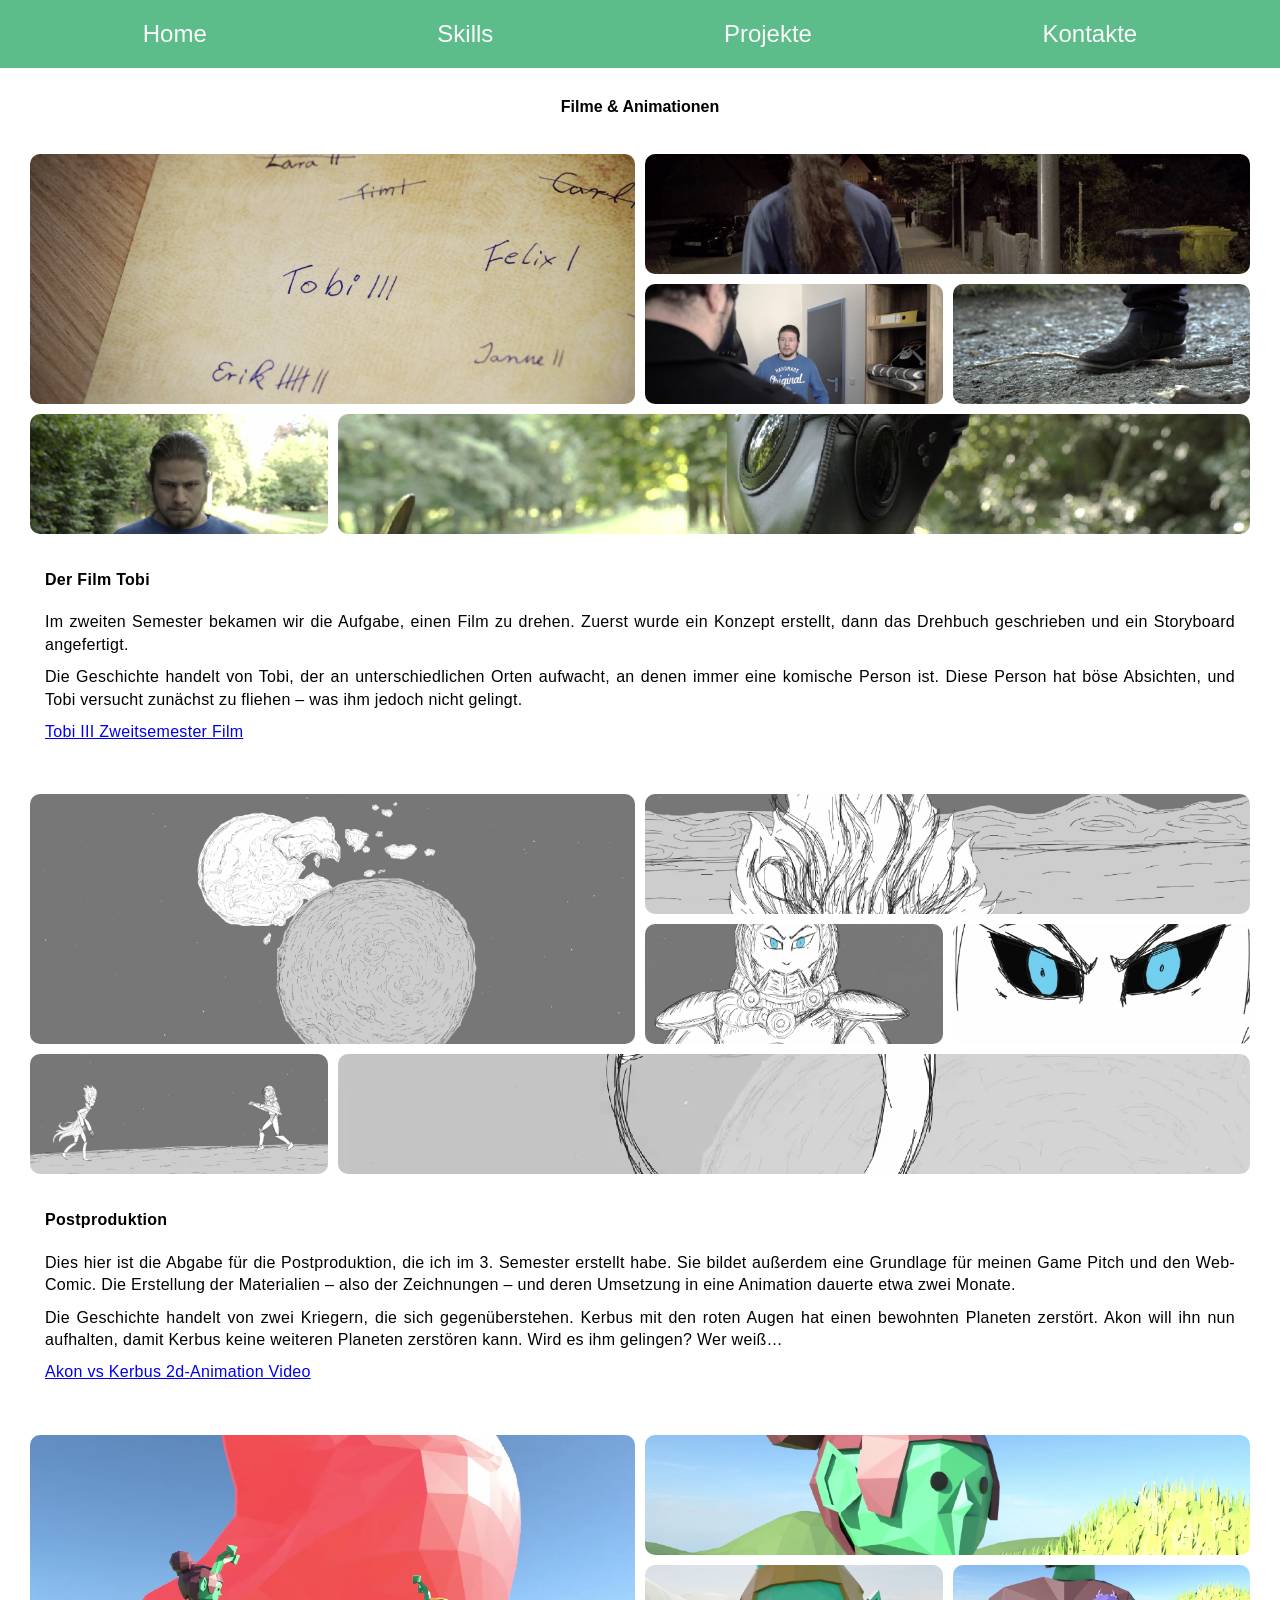
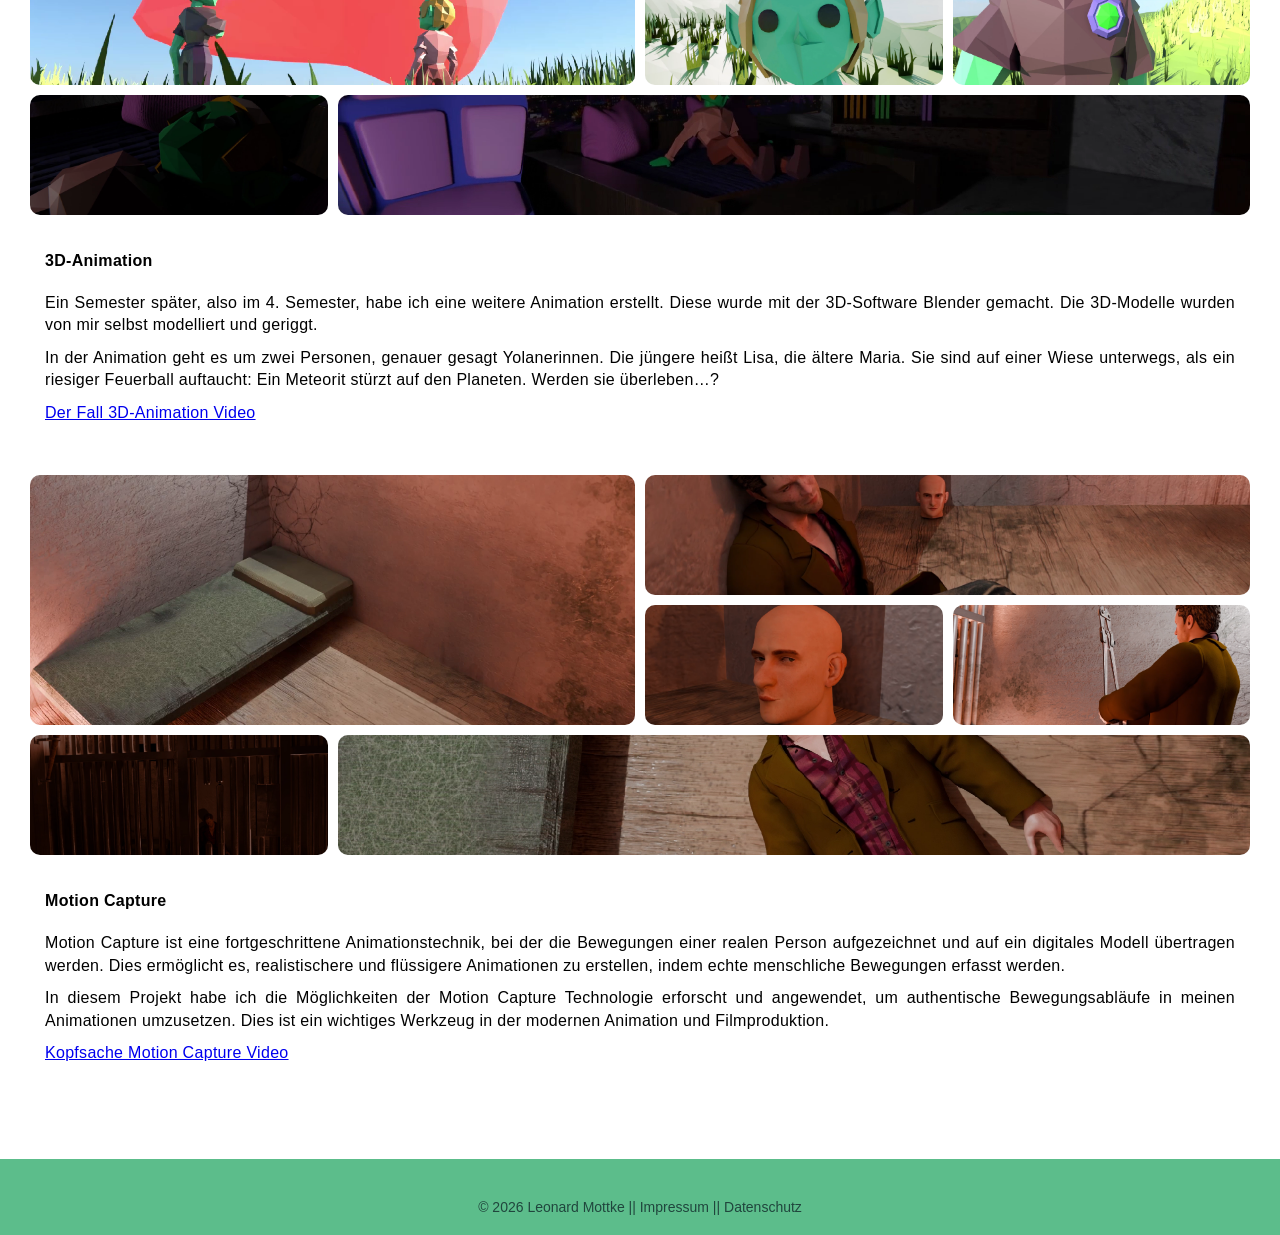
==== sites/Filme.html @ 7826efa8 "Portfolio1" ====
<!doctype html>
<html lang="en">
  <head>
    <!-- Metadaten: Zeichensatz und Viewport-Einstellungen -->
    <meta charset="UTF-8" />
    <meta name="viewport" content="width=device-width, initial-scale=1.0" />
    <!-- Einbinden von CSS-Dateien für das Design -->
    <link rel="stylesheet" href="../assets/css/reset.css" />
    <link rel="stylesheet" href="../assets/css/style.css" />
    <title>Filme</title>
  </head>
  <body>
    <!-- Wrapper für den gesamten Inhalt -->
    <div class="wrapper">
      <!-- Header-Bereich -->
      <header>
        <!-- Hamburger-Menü, das beim Klicken die Navigation umschaltet -->
        <div id="hamburger" onclick="toggleNav(this)">
          <div class="hamburger-inner"></div>
        </div>
        <!-- Hauptnavigation -->
        <nav id="pg-nav">
          <ul>
            <!-- Dropdown-Menü für Home mit Studium -->
            <li class="dropdown">
              <a href="../index.html">Home</a>
              <ul class="sub-list">
                <li><a href="./TabLinks.html">Studium</a></li>
              </ul>
            </li>
            <li><a href="./Skills.html">Skills</a></li>
            <!-- Dropdown-Menü für Projekte -->
            <li class="dropdown">
              <a href="./Projekte.html">Projekte</a>
              <ul class="sub-list">
                <li><a href="./Games.html">Games</a></li>
                <li><a href="./Filme.html">Filme</a></li>
              </ul>
            </li>
            <li><a href="./kontakte.html">Kontakte</a></li>
          </ul>
        </nav>
      </header>

      <!-- Hauptinhalt -->
      <main>
        <!-- Titel der Seite -->
        <h1>Filme & Animationen</h1>
        <br />

        <!-- Film 1: Der Film Tobi -->
        <article class="film-project">
          <div class="collage-container">
            <img src="../images/Tobi1.png" alt="" />
            <img src="../images/Tobi2.png" alt="" />
            <img src="../images/Tobi3.png" alt="" />
            <img src="../images/Tobi4.png" alt="" />
            <img src="../images/Tobi5.png" alt="" />
            <img src="../images/VideoTHm.png" alt="" />
          </div>

          <div class="text">
            <h2>Der Film Tobi</h2>
            <!-- Textinhalt über den Film -->
            <p>
              Im zweiten Semester bekamen wir die Aufgabe, einen Film zu drehen.
              Zuerst wurde ein Konzept erstellt, dann das Drehbuch geschrieben
              und ein Storyboard angefertigt.
            </p>
            <p>
              Die Geschichte handelt von Tobi, der an unterschiedlichen Orten
              aufwacht, an denen immer eine komische Person ist. Diese Person
              hat böse Absichten, und Tobi versucht zunächst zu fliehen – was
              ihm jedoch nicht gelingt.
            </p>
            <a href="https://youtu.be/WOw7qKANutU" class="project-link">
              Tobi III Zweitsemester Film
            </a>
          </div>
          <br />
          <br />

          <!-- Animationen Sektion -->
          <div class="collage-container">
            <img src="../images/AkonVSKerbus_1.png" alt="" />
            <img src="../images/AkomVSKerbus_2.png" alt="" />
            <img src="../images/AkonVsKerbus_3.png" alt="" />
            <img src="../images/AkonVSKerbus_4.png" alt="" />
            <img src="../images/AkonVSKerbus_5.png" alt="" />
            <img src="../images/AkonVSKerbus_6.png" alt="" />
          </div>
          <div class="text">
            <h2>Postproduktion</h2>
            <!-- Textinhalt über die Animation -->
            <p>
              Dies hier ist die Abgabe für die Postproduktion, die ich im 3.
              Semester erstellt habe. Sie bildet außerdem eine Grundlage für
              meinen Game Pitch und den Web-Comic. Die Erstellung der
              Materialien – also der Zeichnungen – und deren Umsetzung in eine
              Animation dauerte etwa zwei Monate.
            </p>
            <p>
              Die Geschichte handelt von zwei Kriegern, die sich
              gegenüberstehen. Kerbus mit den roten Augen hat einen bewohnten
              Planeten zerstört. Akon will ihn nun aufhalten, damit Kerbus keine
              weiteren Planeten zerstören kann. Wird es ihm gelingen? Wer weiß…
            </p>
            <a
              href="https://www.youtube.com/watch?v=P4ojZdTOc00"
              class="project-link"
            >
              Akon vs Kerbus 2d-Animation Video
            </a>
          </div>
          <br />
          <br />
          <!-- Container für die zweite Animation -->
          <div class="collage-container">
            <img src="../images/3dAnimatonth.png" alt="" />
            <img src="../images/3dAnimatin2.png" alt="" />
            <img src="../images/3dAnimation3.png" alt="" />
            <img src="../images/3dAnimation4.png" alt="" />
            <img src="../images/3dAnimation5.png" alt="" />
            <img src="../images/3dAnimation6.png" alt="" />
          </div>

          <div class="text">
            <h2>3D-Animation</h2>
            <!-- Textinhalt über die 3D-Animation -->
            <p>
              Ein Semester später, also im 4. Semester, habe ich eine weitere
              Animation erstellt. Diese wurde mit der 3D-Software Blender
              gemacht. Die 3D-Modelle wurden von mir selbst modelliert und
              geriggt.
            </p>
            <p>
              In der Animation geht es um zwei Personen, genauer gesagt
              Yolanerinnen. Die jüngere heißt Lisa, die ältere Maria. Sie sind
              auf einer Wiese unterwegs, als ein riesiger Feuerball auftaucht:
              Ein Meteorit stürzt auf den Planeten. Werden sie überleben…?
            </p>
            <a
              href="https://www.youtube.com/watch?v=d5OhrufnfT4"
              class="project-link"
            >
              Der Fall 3D-Animation Video
            </a>
          </div>

          <br />
          <br />

          <!-- Container für Motion Capture Video -->
          <div class="collage-container">
            <img src="../images/Kopfsache1.png" alt="" />
            <img src="../images/Kopfsache2.png" alt="" />
            <img src="../images/Kopfsache3.png" alt="" />
            <img src="../images/Kopfsache4.png" alt="" />
            <img src="../images/Kopfsache5.png" alt="" />
            <img src="../images/Kopfsache6.png" alt="" />
          </div>
          <div class="text">
            <h2>Motion Capture</h2>
            <!-- Textinhalt über Motion Capture -->
            <p>
              Motion Capture ist eine fortgeschrittene Animationstechnik, bei
              der die Bewegungen einer realen Person aufgezeichnet und auf ein
              digitales Modell übertragen werden. Dies ermöglicht es,
              realistischere und flüssigere Animationen zu erstellen, indem
              echte menschliche Bewegungen erfasst werden.
            </p>
            <p>
              In diesem Projekt habe ich die Möglichkeiten der Motion Capture
              Technologie erforscht und angewendet, um authentische
              Bewegungsabläufe in meinen Animationen umzusetzen. Dies ist ein
              wichtiges Werkzeug in der modernen Animation und Filmproduktion.
            </p>
            <a href="https://youtu.be/Qy6x_Pc7DpA" class="project-link">
              Kopfsache Motion Capture Video
            </a>
          </div>
        </article>
      </main>

      <!-- Footer-Bereich mit Impressum und Datenschutz -->
      <footer>
        <nav class="Impressum">
          <a>
            &copy; 2026
            <a href="impressum.html">Leonard Mottke || Impressum </a>
            <a href="Datenschutz.html">|| Datenschutz</a>
            <!-- Link zum Impressum -->
          </a>
        </nav>
      </footer>
    </div>
    <!-- Ende des Wrappers -->

    <!-- Lädt die JavaScript-Dateien am Ende, um die Ladezeiten zu verbessern -->
    <script src="../assets/js/script.js"></script>
  </body>
</html>
---- assets/css/style.css ----
/* Schriftart */
body {
  font-family: Arial, Helvetica, sans-serif;
}

/* Seitenstile */
.wrapper > main,
#pg-nav {
  /* Setzt die Breite auf 1200px und zentriert den Inhalt */
  width: 1200px;
  margin: 0 auto;
}

h1,
h2 {
  /* Abstand nach unten für Überschriften */
  margin-bottom: 20px;
}

p {
  /* Abstand nach unten für Absätze */
  margin-bottom: 10px;
}

p:last-child {
  /* Entfernt den unteren Abstand beim letzten Absatz */
  margin: 0;
}

/* Navigation */
#pg-nav {
  /* Zentriert den Text in der Navigation und entfernt Unterstreichungen bei Links */
  text-align: center;
  text-decoration: none;
}

#pg-nav > ul,
.sub-list ul {
  /* Entfernt die Standard-Aufzählungspunkte bei Listen */
  list-style: none;
}

#pg-nav > ul {
  /* Verwendet ein Grid-Layout mit vier Spalten in der Navigation */
  display: grid;
  grid-template-areas: ". . . .";
  grid-gap: 30px;
  padding: 0;
}

#pg-nav > ul li a,
.sub-list > ul li a {
  /* Setzt die Textfarbe und Schriftgröße für Navigationslinks */
  color: #fafafa;
  font-size: 1.5rem;
  text-decoration: none;
}

#pg-nav > ul li,
.sub-list ul li {
  /* Fügt Abstand oben und unten für Listenelemente hinzu */
  padding: 20px 0;
}

.sub-list {
  /* Setzt den Hintergrund der Unterlisten und versteckt sie standardmäßig */
  background-color: #a2a2a2;
  display: none;
  position: absolute;
  margin-top: 20px;
  width: 100%;
}

.dropdown {
  /* Setzt das Positionierungsverhalten für Dropdown-Menüs */
  position: relative;
  z-index: 100;
}

.dropdown:hover > .sub-list {
  /* Zeigt die Unterliste an, wenn das Dropdown-Menü angeklickt wird */
  display: block;
}

/* Hamburger-Menü aus Tut 9 SEM 1 */
#hamburger {
  /* Standardmäßig verborgenes Hamburger-Menü für mobile Ansichten */
  display: none;
  flex-direction: column;
  justify-content: center;
  width: 40px;
  height: 40px;
  cursor: pointer;
  position: relative;
  overflow: visible;
}

#hamburger .hamburger-inner,
#hamburger .hamburger-inner::after,
#hamburger .hamburger-inner::before {
  /* Stile für die Linien im Hamburger-Menü */
  background-color: #fafafa;
  border-radius: 4px;
  width: inherit;
  height: 4px;
  position: absolute;
}

#hamburger .hamburger-inner::after,
#hamburger .hamburger-inner::before {
  /* Erstellt die oberen und unteren Linien des Hamburger-Menüs */
  display: block;
  content: "";
}

#hamburger .hamburger-inner::before {
  /* Positioniert die obere Linie */
  top: -10px;
}

#hamburger .hamburger-inner::after {
  /* Positioniert die untere Linie */
  bottom: -10px;
}

#hamburger.active .hamburger-inner {
  /* Dreht die mittlere Linie bei aktivem Hamburger-Menü */
  transform: rotate(45deg);
}

#hamburger.active .hamburger-inner::before {
  /* Versteckt die obere Linie bei aktivem Hamburger-Menü */
  top: 0;
  opacity: 0;
}

#hamburger.active .hamburger-inner::after {
  /* Dreht die untere Linie bei aktivem Hamburger-Menü */
  bottom: 0;
  transform: rotate(-90deg);
}

/* Portfolio */
.portfolio {
  /* Verwendet ein Grid-Layout mit drei Spalten für das Portfolio */
  display: grid;
  grid-template-areas: ". . .";
  grid-gap: 50px;
}

.tile {
  /* Setzt die Hintergrundfarbe und Mindesthöhe für Portfolio-Kacheln */
  background-color: #5cbd8b;
  min-height: 35vw;
  border-radius: 15px;
  border: 3px solid #5cbd8b;
  outline: 2px solid #5cbd8b;
  outline-offset: 8px;
  transition: transform 0.3s ease;
}

.tile:hover {
  /* Vergrößert die Kachel beim Hover */
  transform: scale(1.05);
}
.tile2 {
  /* Setzt die Hintergrundfarbe und Mindesthöhe für Portfolio-Kacheln */
  background-color: #f8f8f8;
  min-height: 35vw;
  border-radius: 15px;
  border: 3px solid #efefef;
  outline: 2px solid #5cbd8b;
  outline-offset: 8px;
  transition: transform 0.3s ease;
}

.tile2:hover {
  /* Vergrößert die Kachel beim Hover */
  transform: scale(1.05);
}

.text {
  /* Fügt Innenabstand für den Text innerhalb der Kacheln hinzu */
  padding: 15px;
  line-height: 1.4;
  letter-spacing: 0.3px;
  text-align: justify;
}

.pic img {
  /* Stellt sicher, dass Bilder in den Kacheln die volle Breite einnehmen */
  width: 100%;
  height: auto;
  border-radius: 15px;
}

/* Responsives Video */
.video-container {
  /* Ermöglicht ein responsives Video durch Anpassung des Seitenverhältnisses */
  position: relative;
  padding-bottom: 56.25%; /* 16:9 Seitenverhältnis */
  padding-top: 0;
  height: 0;
  overflow: hidden;
}

.video-container iframe,
.video-container object,
.video-container embed,
.video-container video {
  /* Positioniert das Video absolut, sodass es die gesamte Containerfläche einnimmt */
  position: absolute;
  top: 0;
  left: 60; /* Muss vermutlich 60px sein */
  width: 100%;
  height: 100%;
}

.video-container + .video-container {
  /* Fügt Abstand zwischen aufeinanderfolgenden Videos hinzu */
  margin-top: 60px;
}

/* Mobile Styles */
@media (max-width: 1280px) {
  /* Anpassungen für Bildschirme unter 1280px Breite */

  /* Gemeinsame Stile */
  .wrapper > main,
  #pg-nav {
    /* Passt die Breite an, um Überlauf zu verhindern */
    width: calc(100% - 60px);
  }

  /* Header */
  #pg-nav > ul {
    /* Passt das Grid-Layout für kleinere Bildschirme an */
    grid-template-areas: ". . . .";
    grid-gap: 5px;
  }

  /* Hauptbereich */
  .portfolio {
    /* Reduziert die Anzahl der Spalten im Portfolio auf zwei */
    grid-template-areas: ". .";
    grid-gap: 30px;
  }

  .tile {
    /* Erhöht die Mindesthöhe der Kacheln */
    min-height: 45vw;
  }
}

@media (max-width: 850px) {
  /* Anpassungen für Bildschirme unter 850px Breite */

  /* Header */
  .wrapper > header {
    /* Fügt Innenabstand zum Header hinzu */
    padding: 20px;
  }

  #hamburger {
    /* Zeigt das Hamburger-Menü an */
    display: flex;
  }

  #pg-nav {
    /* Passt die Breite der Navigation an */
    width: auto;
  }

  #pg-nav.active ul {
    /* Zeigt die Navigationsliste an, wenn sie aktiv ist */
    display: block;
  }

  #pg-nav ul {
    /* Passt das Grid-Layout für die Navigation an und versteckt es */
    display: grid;
    grid-template-areas: ".";
    grid-gap: 30px;
    display: none;
    z-index: 5;
  }

  .sub-list {
    /* Ändert die Position der Unterlisten für mobile Geräte */
    position: relative;
  }

  /* Hauptbereich */
  .wrapper > main {
    /* Passt die Breite des Hauptinhalts an */
    width: calc(100% - 40px);
  }

  .portfolio {
    /* Reduziert die Portfolio-Grid-Spalten auf eine */
    grid-template-areas: ".";
    grid-gap: 20px;
  }

  .tile {
    /* Setzt die Mindesthöhe der Kacheln für mobile Geräte */
    min-height: 100vw;
  }
}

.wrapper > header h1,
.wrapper > main h1,
.wrapper > footer h1 {
  /* Zentriert die Überschriften im Header, Main und Footer */
  text-align: center;
}

.wrapper > header {
  /* Fügt Abstand unter dem Header hinzu */
  margin-bottom: 30px;
  position: sticky;
  top: 0;
  z-index: 50;
}

.wrapper > footer {
  /* Fügt Abstand über dem Footer hinzu und setzt den Innenabstand */
  margin-top: 30px;
  padding: 20px;
}

.wrapper > header,
.wrapper > footer {
  /* Setzt die Hintergrundfarbe und Textfarbe für Header und Footer */
  background-color: #5cbd8b;
  color: #fafafa;
}

#pg-nav > ul li:hover {
  /* Ändert die Hintergrundfarbe von Listenelementen in der Navigation beim Hover */
  background-color: #20463d;
  color: #ffffff;
}

#pg-nav > ul li a:hover {
  /* Ändert die Textfarbe von Navigationslinks beim Hover */
  color: #4f8195;
}

footer nav.Impressum {
  /* Zentriert den Impressum-Text im Footer und setzt Schriftart und -größe */
  text-align: center;
  font-family: Arial, sans-serif;
  font-size: 14px;
  margin-top: 20px;
}

footer nav.Impressum a {
  /* Setzt die Textfarbe und entfernt die Unterstreichung für Links im Impressum */
  color: #20463d;
  text-decoration: none;
}

footer nav.Impressum a:hover {
  /* Ändert die Textfarbe beim Hover im Impressum */
  color: #0a1668;
}

/* Tabbed Links */
.tab {
  /* Versteckt den Überlauf und setzt einen Rahmen und Hintergrundfarbe für Tabs */
  overflow: hidden;
  border: 1px solid #0a1668;
  background-color: #d3d3d3;
}

.tab button {
  /* Stile für die Tab-Schaltflächen */
  background-color: inherit;
  float: left;
  border: none;
  outline: none;
  cursor: pointer;
  padding: 14px 16px;
  transition: 0.3s;
}

.tab button:hover {
  /* Ändert die Hintergrundfarbe von Tab-Schaltflächen beim Hover */
  background-color: #20463d;
}

.tab button.active {
  /* Setzt die Hintergrundfarbe für aktive Tab-Schaltflächen */
  background-color: #5cbd8b;
}

.tabcontent {
  /* Versteckt den Inhalt der Tabs standardmäßig */
  display: none;
  min-height: 20vw;
  padding: 6px 12px;
  border: 1px solid #000000;
  border-top: none;
}

.tabcontent.active {
  /* Zeigt den Inhalt des aktiven Tabs an */
  display: block;
}

#mapdiv {
  /* Setzt die Höhe des Kartenbereichs */
  height: 50vw;
  position: relative;
  z-index: 1;
}

/* SLIDER STYLES - für .meinSlider und .Slid images */
.meinSlider {
  position: relative;
  margin: 20px;
  width: 100%;
  max-width: 100%;
  height: 520px; /* bei Bedarf anpassen / responsive Höhe weiter unten */
  overflow: hidden;
  border-radius: 8px;
  background: #111; /* falls Bilder langsamer laden */
  outline: 2px solid #5cbd8b;
  outline-offset: 8px;
}

/* verstecke die radio inputs, die in deinem HTML stehen */
.meinSlider .mySlider input[type="radio"] {
  display: none;
}

/* Bilder absolut positioniert, deckend */
.meinSlider .Slid {
  position: absolute;
  inset: 0; /* top:0;right:0;bottom:0;left:0 */
  width: 100%;
  height: 100%;
  object-fit: cover;
  opacity: 0;
  transition: opacity 600ms ease;
  z-index: 1;
  pointer-events: none; /* Klicks durchlassen, wir navigieren per Buttons */
  cursor: pointer;
}

.meinSlider video {
  cursor: pointer;
}

/* sichtbares Bild */
.meinSlider .Slid.active {
  opacity: 1;
  z-index: 2;
  pointer-events: auto;
}

/* Pfeile (links/rechts) */
.meinSlider .slider-arrow {
  position: absolute;
  top: 50%;
  transform: translateY(-50%);
  border: 0;
  background: rgba(0, 0, 0, 0.35);
  color: #fff;
  padding: 10px 12px;
  cursor: pointer;
  border-radius: 50%;
  display: flex;
  align-items: center;
  justify-content: center;
  font-size: 20px;
  line-height: 1;
  z-index: 3;
}
.meinSlider .slider-arrow:hover {
  background: rgba(0, 0, 0, 0.55);
  transform: translateY(-50%) scale(1.03);
}

.meinSlider .slider-arrow.left {
  left: 14px;
}
.meinSlider .slider-arrow.right {
  right: 14px;
}

/* Dots: unteres zentriertes Panel mit runden Buttons */
.meinSlider .slider-dots {
  position: absolute;
  left: 50%;
  transform: translateX(-50%);
  bottom: 12px;
  z-index: 4;
  display: flex;
  gap: 8px;
  align-items: center;
  justify-content: center;
  padding: 4px 8px;
  pointer-events: auto;
}

.meinSlider .slider-dots button {
  width: 12px;
  height: 12px;
  border-radius: 50%;
  border: none;
  background: rgba(255, 255, 255, 0.45);
  cursor: pointer;
  padding: 0;
  box-shadow: 0 1px 3px rgba(0, 0, 0, 0.25) inset;
}
.meinSlider .slider-dots button:hover {
  transform: scale(1.15);
}
.meinSlider .slider-dots button.active {
  background: #ffffff;
  transform: scale(1.2);
  box-shadow: 0 2px 8px rgba(0, 0, 0, 0.25);
}

/* kleine responsive Regeln */
@media (max-width: 900px) {
  .meinSlider {
    height: 340px;
  }
}
@media (max-width: 600px) {
  .meinSlider {
    height: 220px;
  }
  .meinSlider .slider-arrow {
    padding: 8px;
    font-size: 18px;
  }
  .meinSlider .slider-dots {
    gap: 6px;
    bottom: 8px;
  }
  .meinSlider .slider-dots button {
    width: 10px;
    height: 10px;
  }
}

/* Slider Dots verstecken für Slider mit no-dots Klasse */
.meinSlider.no-dots .slider-dots {
  display: none;
}

/*filmseite collage*/
.film-project {
  margin-bottom: 80px;
}

.collage-container {
  display: grid;

  grid-template-columns: repeat(4, 1fr);
  grid-template-rows: repeat(3, 120px);

  gap: 10px;
  width: 100%;
  margin-bottom: 20px;
}

.collage-container img {
  width: 100%;
  height: 100%;
  object-fit: cover;
  border-radius: 10px;
}

.collage-container img:nth-child(1) {
  grid-column: 1 / 3;
  grid-row: 1 / 3;
}

.collage-container img:nth-child(2) {
  grid-column: 3 / 5;
  grid-row: 1 / 2;
}

.collage-container img:nth-child(3) {
  grid-column: 3 / 4;
  grid-row: 2 / 3;
}

.collage-container img:nth-child(4) {
  grid-column: 4 / 5;
  grid-row: 2 / 3;
}

.collage-container img:nth-child(5) {
  grid-column: 1 / 2;
  grid-row: 3 / 4;
}

.collage-container img:nth-child(6) {
  grid-column: 2 / 5;
  grid-row: 3 / 4;
}

@media (max-width: 850px) {
  .collage-container {
    grid-template-columns: repeat(2, 1fr);
    grid-template-rows: auto;
  }

  .collage-container img {
    grid-column: auto !important;
    grid-row: auto !important;
    height: 180px;
  }
}

/* =========================
   LIGHTBOX OVERLAY
========================= */

.lightbox {
  position: fixed;
  top: 0;
  left: 0;
  width: 100%;
  height: 100%;
  background: rgba(0, 0, 0, 0.85);
  display: none;
  justify-content: center;
  align-items: center;
  z-index: 9999;
}

/* Bild im Fokus */
.lightbox img {
  max-width: 90%;
  max-height: 80%;
  border-radius: 10px;
}

/* Pfeile */
.lightbox .prev,
.lightbox .next {
  position: absolute;
  top: 50%;
  transform: translateY(-50%);
  font-size: 40px;
  color: white;
  cursor: pointer;
  padding: 10px;
}

.lightbox .prev {
  left: 20px;
}

.lightbox .next {
  right: 20px;
}

/* Close Button */
.lightbox .close {
  position: absolute;
  top: 20px;
  right: 30px;
  font-size: 35px;
  color: white;
  cursor: pointer;
}
.collage-container img {
  transition:
    filter 0.3s ease,
    transform 0.3s ease;
  cursor: pointer;
}

.collage-container img:hover {
  filter: brightness(0.7);
  transform: scale(1.02);
}
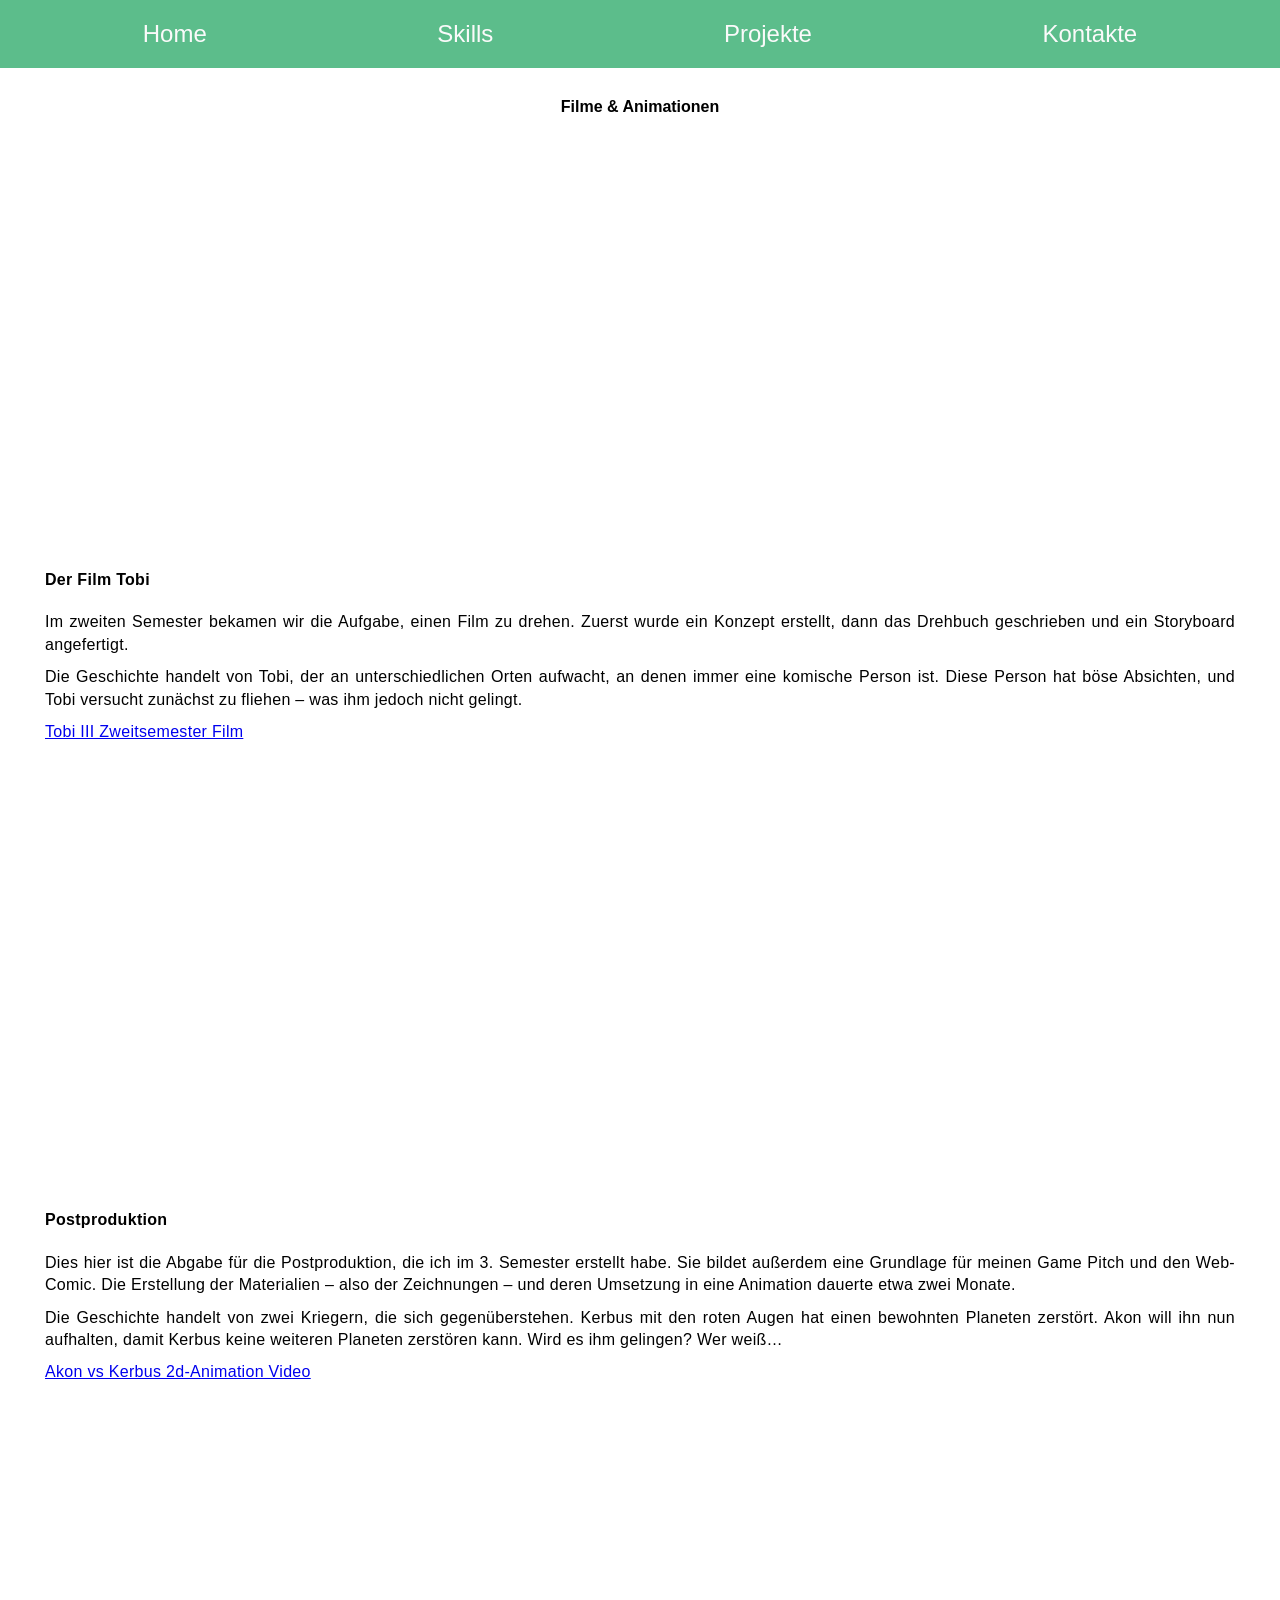
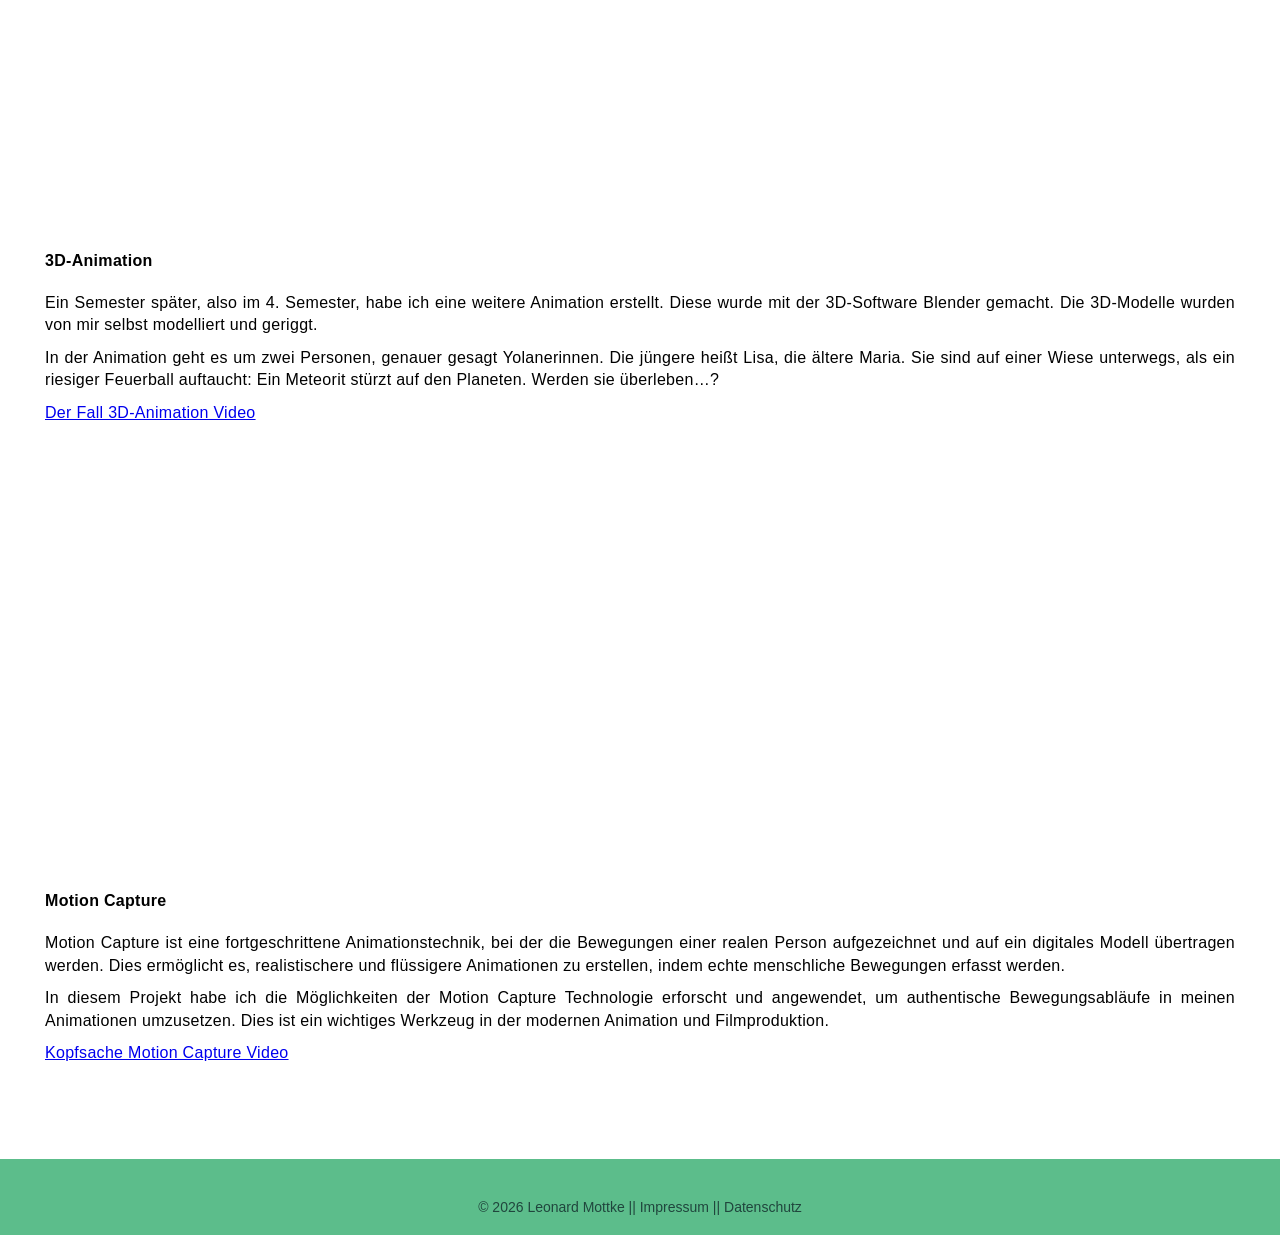
==== commit 48d931b1: "seite schneller machen" ====
--- a/sites/Filme.html
+++ b/sites/Filme.html
@@ -51,12 +51,12 @@
         <!-- Film 1: Der Film Tobi -->
         <article class="film-project">
           <div class="collage-container">
-            <img src="../images/Tobi1.png" alt="" />
-            <img src="../images/Tobi2.png" alt="" />
-            <img src="../images/Tobi3.png" alt="" />
-            <img src="../images/Tobi4.png" alt="" />
-            <img src="../images/Tobi5.png" alt="" />
-            <img src="../images/VideoTHm.png" alt="" />
+            <img src="../images/Tobi1.png" alt="" loading="lazy" decoding="async" />
+            <img src="../images/Tobi2.png" alt="" loading="lazy" decoding="async" />
+            <img src="../images/Tobi3.png" alt="" loading="lazy" decoding="async" />
+            <img src="../images/Tobi4.png" alt="" loading="lazy" decoding="async" />
+            <img src="../images/Tobi5.png" alt="" loading="lazy" decoding="async" />
+            <img src="../images/VideoTHm.png" alt="" loading="lazy" decoding="async" />
           </div>
 
           <div class="text">
@@ -82,12 +82,12 @@
 
           <!-- Animationen Sektion -->
           <div class="collage-container">
-            <img src="../images/AkonVSKerbus_1.png" alt="" />
-            <img src="../images/AkomVSKerbus_2.png" alt="" />
-            <img src="../images/AkonVsKerbus_3.png" alt="" />
-            <img src="../images/AkonVSKerbus_4.png" alt="" />
-            <img src="../images/AkonVSKerbus_5.png" alt="" />
-            <img src="../images/AkonVSKerbus_6.png" alt="" />
+            <img src="../images/AkonVSKerbus_1.png" alt="" loading="lazy" decoding="async" />
+            <img src="../images/AkomVSKerbus_2.png" alt="" loading="lazy" decoding="async" />
+            <img src="../images/AkonVsKerbus_3.png" alt="" loading="lazy" decoding="async" />
+            <img src="../images/AkonVSKerbus_4.png" alt="" loading="lazy" decoding="async" />
+            <img src="../images/AkonVSKerbus_5.png" alt="" loading="lazy" decoding="async" />
+            <img src="../images/AkonVSKerbus_6.png" alt="" loading="lazy" decoding="async" />
           </div>
           <div class="text">
             <h2>Postproduktion</h2>
@@ -116,12 +116,12 @@
           <br />
           <!-- Container für die zweite Animation -->
           <div class="collage-container">
-            <img src="../images/3dAnimatonth.png" alt="" />
-            <img src="../images/3dAnimatin2.png" alt="" />
-            <img src="../images/3dAnimation3.png" alt="" />
-            <img src="../images/3dAnimation4.png" alt="" />
-            <img src="../images/3dAnimation5.png" alt="" />
-            <img src="../images/3dAnimation6.png" alt="" />
+            <img src="../images/3dAnimatonth.png" alt="" loading="lazy" decoding="async" />
+            <img src="../images/3dAnimatin2.png" alt="" loading="lazy" decoding="async" />
+            <img src="../images/3dAnimation3.png" alt="" loading="lazy" decoding="async" />
+            <img src="../images/3dAnimation4.png" alt="" loading="lazy" decoding="async" />
+            <img src="../images/3dAnimation5.png" alt="" loading="lazy" decoding="async" />
+            <img src="../images/3dAnimation6.png" alt="" loading="lazy" decoding="async" />
           </div>
 
           <div class="text">
--- a/assets/css/style.css
+++ b/assets/css/style.css
@@ -35,6 +35,7 @@
 }
 
 #pg-nav > ul,
+.sub-list,
 .sub-list ul {
   /* Entfernt die Standard-Aufzählungspunkte bei Listen */
   list-style: none;
@@ -77,9 +78,40 @@
   z-index: 100;
 }
 
-.dropdown:hover > .sub-list {
-  /* Zeigt die Unterliste an, wenn das Dropdown-Menü angeklickt wird */
-  display: block;
+/* Desktop: Hover zeigt Dropdown */
+@media (min-width: 851px) {
+  .dropdown:hover > .sub-list {
+    /* Zeigt die Unterliste an, wenn das Dropdown-Menü angeklickt wird */
+    display: block;
+  }
+}
+
+/* Mobile: Click zeigt Dropdown */
+@media (max-width: 850px) {
+  .dropdown > a::after {
+    /* Pfeil rechts neben dem Text */
+    content: " ▶";
+    font-size: 0.8em;
+    transition: transform 0.3s ease;
+  }
+
+  .dropdown.active > a::after {
+    /* Pfeil dreht sich, wenn Dropdown offen ist */
+    transform: rotate(90deg);
+  }
+
+  .dropdown > .sub-list {
+    /* Versteckt Dropdown auf Mobile standardmäßig */
+    display: none !important;
+    position: relative;
+    margin-top: 0;
+  }
+
+  .dropdown.active > .sub-list {
+    /* Zeigt die Unterliste an, wenn aktiv */
+    display: block !important;
+    background-color: #8a8a8a;
+  }
 }
 
 /* Hamburger-Menü aus Tut 9 SEM 1 */
@@ -159,10 +191,6 @@
   transition: transform 0.3s ease;
 }
 
-.tile:hover {
-  /* Vergrößert die Kachel beim Hover */
-  transform: scale(1.05);
-}
 .tile2 {
   /* Setzt die Hintergrundfarbe und Mindesthöhe für Portfolio-Kacheln */
   background-color: #f8f8f8;
@@ -174,9 +202,17 @@
   transition: transform 0.3s ease;
 }
 
-.tile2:hover {
-  /* Vergrößert die Kachel beim Hover */
-  transform: scale(1.05);
+/* Hover-Effekte nur auf Desktop */
+@media (min-width: 851px) {
+  .tile:hover {
+    /* Vergrößert die Kachel beim Hover */
+    transform: scale(1.05);
+  }
+
+  .tile2:hover {
+    /* Vergrößert die Kachel beim Hover */
+    transform: scale(1.05);
+  }
 }
 
 .text {
@@ -185,6 +221,11 @@
   line-height: 1.4;
   letter-spacing: 0.3px;
   text-align: justify;
+}
+
+img {
+  /* Optimierung für schnellere Darstellung im Browser */
+  content-visibility: auto;
 }
 
 .pic img {
@@ -288,6 +329,7 @@
   .sub-list {
     /* Ändert die Position der Unterlisten für mobile Geräte */
     position: relative;
+    margin-top: 0;
   }
 
   /* Hauptbereich */
@@ -414,6 +456,11 @@
   height: 50vw;
   position: relative;
   z-index: 1;
+}
+
+.slidshow {
+  display: flex;
+  justify-content: center;
 }
 
 /* SLIDER STYLES - für .meinSlider und .Slid images */
